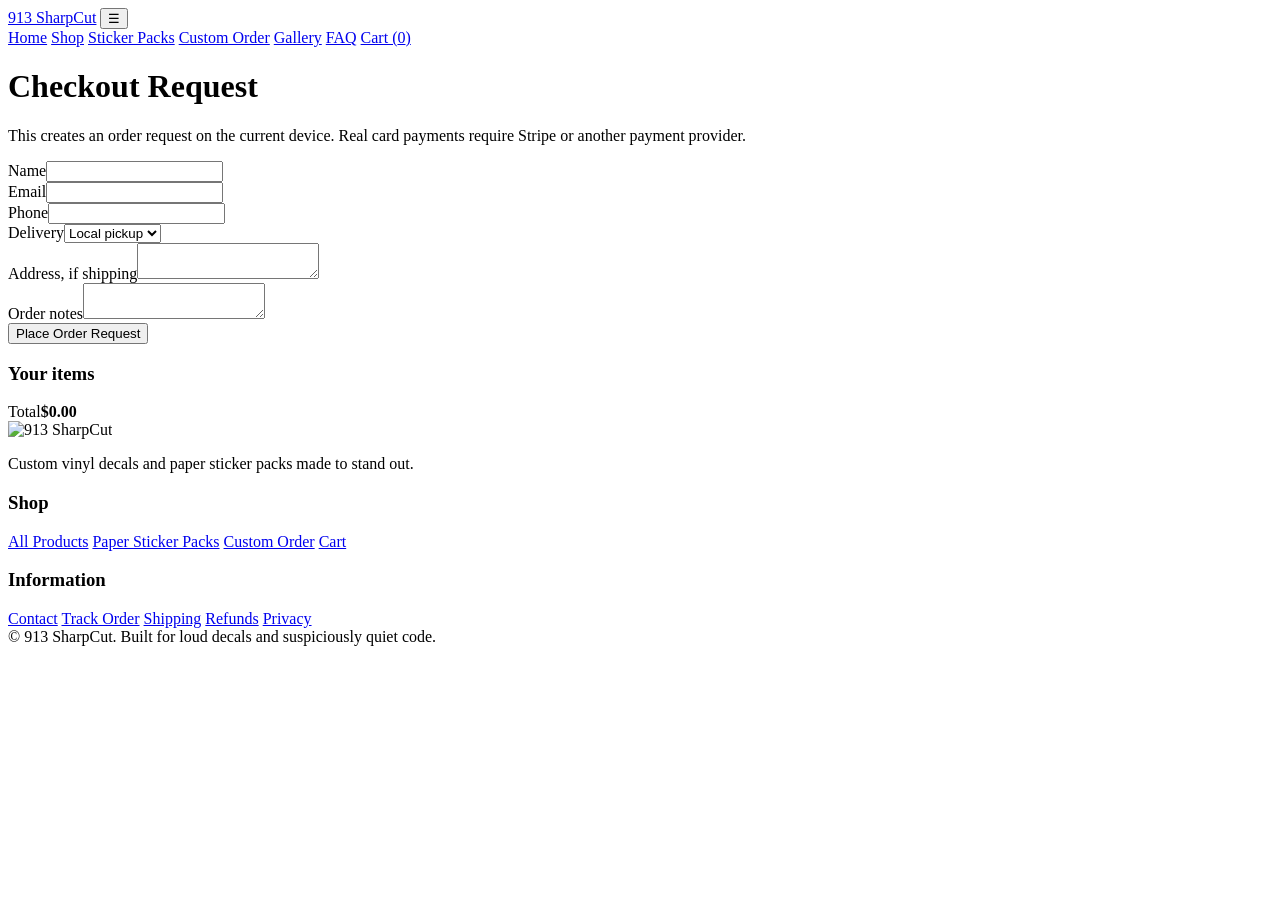
==== checkout.html @ c947712f "Add files via upload" ====
<!doctype html>
<html lang="en">
<head>
  <meta charset="utf-8">
  <meta name="viewport" content="width=device-width,initial-scale=1">
  <title>Checkout | 913 SharpCut</title>
  <meta name="description" content="Custom decals and paper sticker packs from 913 SharpCut.">
  <meta name="theme-color" content="#08090c">
  <link rel="icon" href="images/brand/913-sharpcut-logo.png">
  <link rel="stylesheet" href="css/style.css">
</head>
<body>

<header class="site-header">
  <div class="container nav-wrap">
    <a class="wordmark" href="index.html"><span class="pink">913</span> <span class="blue">SharpCut</span></a>
    <button class="menu-toggle" onclick="toggleMenu()" aria-label="Open navigation">☰</button>
    <nav class="main-nav" id="mainNav">
      <a href="index.html">Home</a>
      <a href="shop.html">Shop</a>
      <a href="sticker-packs.html">Sticker Packs</a>
      <a href="custom-order.html">Custom Order</a>
      <a href="gallery.html">Gallery</a>
      <a href="faq.html">FAQ</a>
      <a class="cart-link" href="cart.html">Cart (<span data-cart-count>0</span>)</a>
    </nav>
  </div>
</header>


<main class="section"><div class="container"><div class="section-heading"><h1>Checkout Request</h1><p>This creates an order request on the current device. Real card payments require Stripe or another payment provider.</p></div>
<div class="cart-layout">
<form class="card form-card" onsubmit="submitCheckout(event)">
<div class="form-grid">
<div class="form-group"><label>Name</label><input class="field" name="name" required></div>
<div class="form-group"><label>Email</label><input class="field" type="email" name="email" required></div>
<div class="form-group"><label>Phone</label><input class="field" name="phone"></div>
<div class="form-group"><label>Delivery</label><select name="fulfillment"><option>Local pickup</option><option>Shipping</option></select></div>
<div class="form-group full"><label>Address, if shipping</label><textarea name="address"></textarea></div>
<div class="form-group full"><label>Order notes</label><textarea name="notes"></textarea></div>
<div class="form-group full"><button class="btn btn-primary" type="submit">Place Order Request</button></div>
</div>
</form>
<aside class="card summary-card"><h3>Your items</h3><div id="checkoutItems"></div><div class="summary-line summary-total"><span>Total</span><strong id="checkoutTotal">$0.00</strong></div></aside>
</div></div></main>


<footer class="site-footer">
  <div class="container">
    <div class="footer-grid">
      <div>
        <img class="footer-logo" src="images/brand/913-sharpcut-logo.png" alt="913 SharpCut">
        <p style="color:var(--muted)">Custom vinyl decals and paper sticker packs made to stand out.</p>
      </div>
      <div>
        <h3>Shop</h3>
        <div class="footer-links">
          <a href="shop.html">All Products</a>
          <a href="sticker-packs.html">Paper Sticker Packs</a>
          <a href="custom-order.html">Custom Order</a>
          <a href="cart.html">Cart</a>
        </div>
      </div>
      <div>
        <h3>Information</h3>
        <div class="footer-links">
          <a href="contact.html">Contact</a>
          <a href="order-tracking.html">Track Order</a>
          <a href="shipping-policy.html">Shipping</a>
          <a href="refund-policy.html">Refunds</a>
          <a href="privacy.html">Privacy</a>
        </div>
      </div>
    </div>
    <div class="footer-bottom">© <span data-year></span> 913 SharpCut. Built for loud decals and suspiciously quiet code.</div>
  </div>
</footer>
<script src="js/app.js"></script>

</body>
</html>
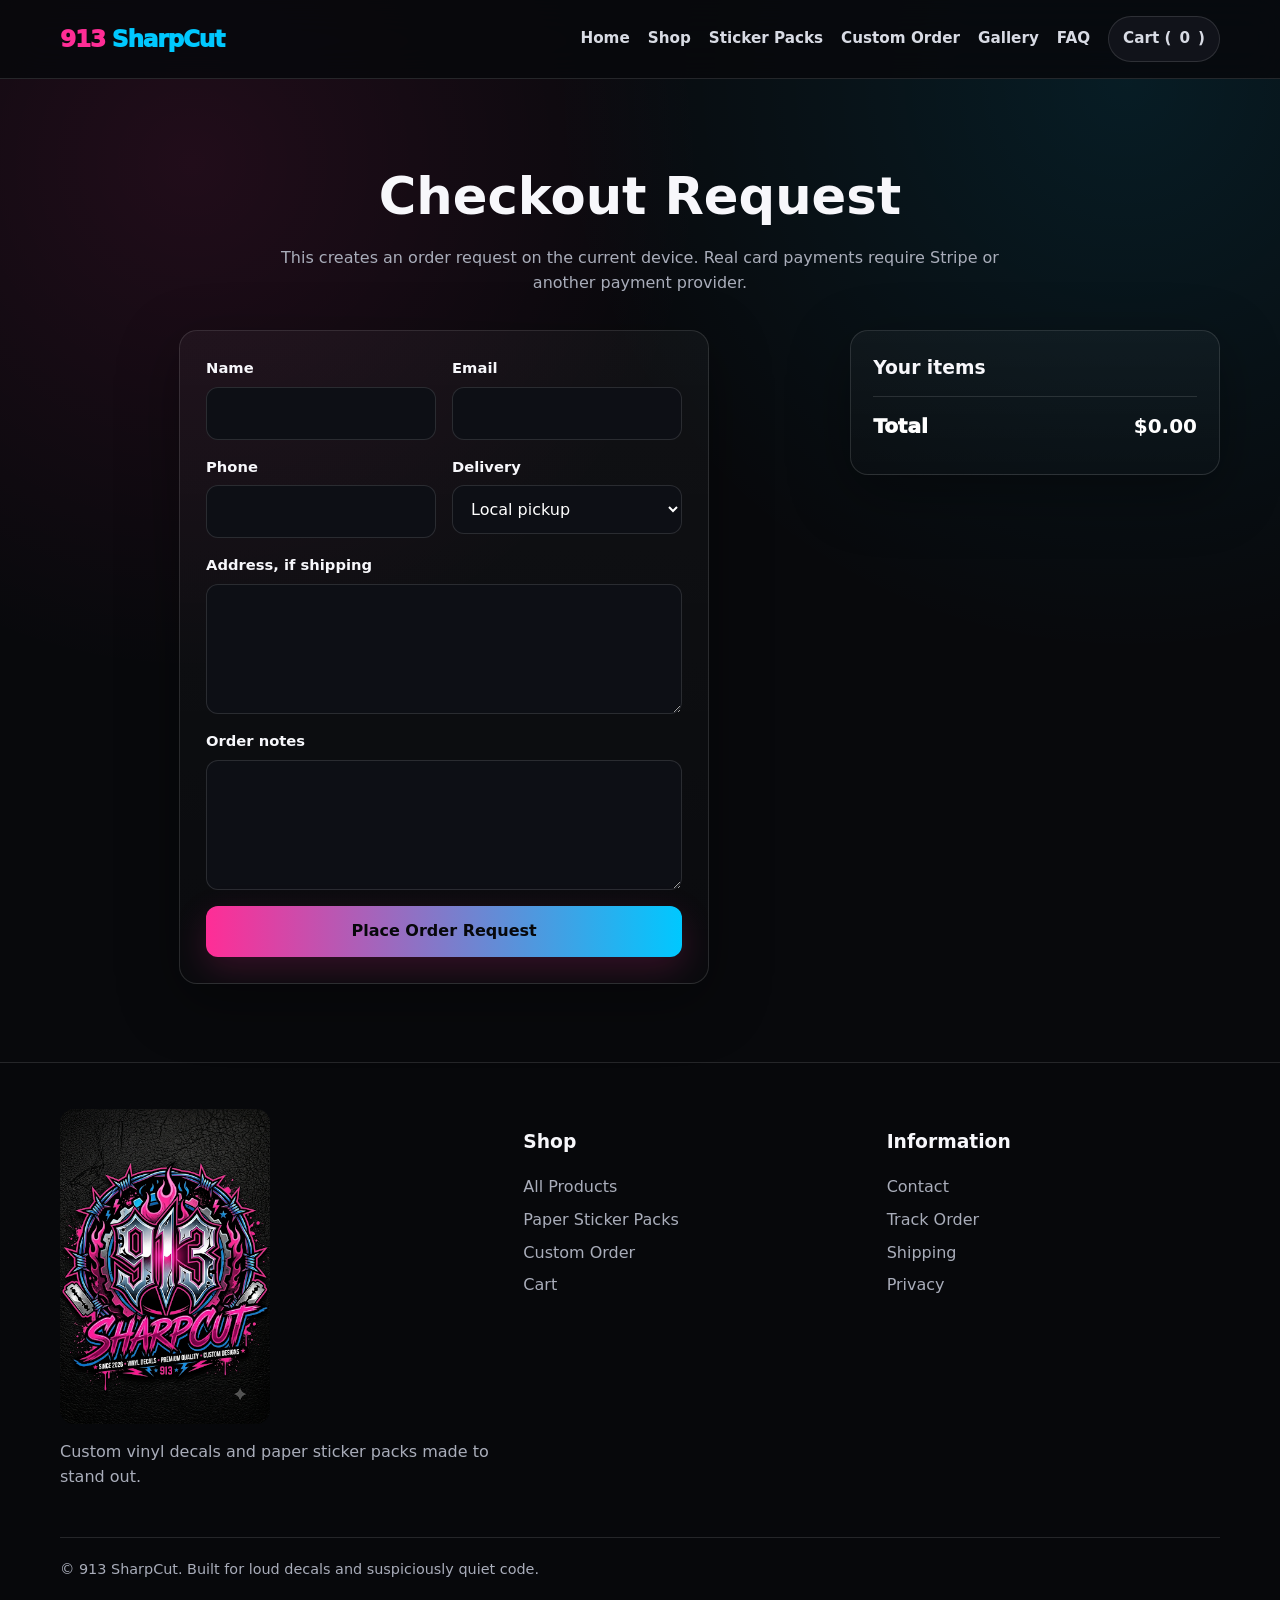
==== commit 8de15d68: "Update checkout.html" ====
--- a/checkout.html
+++ b/checkout.html
@@ -67,7 +67,6 @@
           <a href="contact.html">Contact</a>
           <a href="order-tracking.html">Track Order</a>
           <a href="shipping-policy.html">Shipping</a>
-          <a href="refund-policy.html">Refunds</a>
           <a href="privacy.html">Privacy</a>
         </div>
       </div>
--- a/css/style.css
+++ b/css/style.css
@@ -0,0 +1,193 @@
+:root {
+  --bg: #08090c;
+  --panel: #11131a;
+  --panel-2: #181b24;
+  --text: #f7f7fb;
+  --muted: #a9adba;
+  --pink: #ff2d96;
+  --blue: #00c8ff;
+  --border: rgba(255,255,255,.12);
+  --shadow: 0 18px 60px rgba(0,0,0,.35);
+}
+
+* { box-sizing: border-box; }
+html { scroll-behavior: smooth; }
+body {
+  margin: 0;
+  color: var(--text);
+  background:
+    radial-gradient(circle at 15% 10%, rgba(255,45,150,.10), transparent 28%),
+    radial-gradient(circle at 88% 5%, rgba(0,200,255,.10), transparent 30%),
+    var(--bg);
+  font-family: Inter, ui-sans-serif, system-ui, -apple-system, BlinkMacSystemFont, "Segoe UI", sans-serif;
+  line-height: 1.55;
+}
+img { max-width: 100%; display: block; }
+a { color: inherit; text-decoration: none; }
+button, input, select, textarea { font: inherit; }
+
+.container { width: min(1160px, calc(100% - 32px)); margin-inline: auto; }
+.section { padding: 78px 0; }
+.section-heading { text-align: center; margin-bottom: 34px; }
+.section-heading h1, .section-heading h2 { margin: 0 0 10px; font-size: clamp(2rem, 4vw, 3.5rem); }
+.section-heading p { margin: 0 auto; color: var(--muted); max-width: 720px; }
+
+.site-header {
+  position: sticky; top: 0; z-index: 50;
+  background: rgba(8,9,12,.86);
+  backdrop-filter: blur(18px);
+  border-bottom: 1px solid var(--border);
+}
+.nav-wrap { min-height: 78px; display: flex; align-items: center; justify-content: space-between; gap: 22px; }
+.wordmark { font-weight: 1000; letter-spacing: -.05em; font-size: 1.45rem; }
+.wordmark .pink { color: var(--pink); }
+.wordmark .blue { color: var(--blue); }
+.main-nav { display: flex; align-items: center; gap: 18px; }
+.main-nav a { color: #d8dbe4; font-weight: 750; font-size: .95rem; }
+.main-nav a:hover, .main-nav a.active { color: var(--pink); }
+.cart-link {
+  display: inline-flex; align-items: center; gap: 8px;
+  border: 1px solid var(--border); background: var(--panel);
+  padding: 10px 14px; border-radius: 999px; font-weight: 850;
+}
+.menu-toggle { display:none; background:none; border:0; color:white; font-size:1.8rem; }
+
+.hero { min-height: 82vh; display: grid; place-items: center; padding: 70px 0; overflow: hidden; }
+.hero-grid { display:grid; grid-template-columns: 1.05fr .95fr; align-items:center; gap: 44px; }
+.eyebrow { color: var(--blue); text-transform: uppercase; letter-spacing: .18em; font-weight: 900; font-size: .78rem; }
+.hero h1 { font-size: clamp(3.1rem, 7vw, 6.6rem); line-height: .92; margin: 14px 0 22px; letter-spacing: -.07em; }
+.gradient-text { background: linear-gradient(90deg, var(--pink), #ff5aba 45%, var(--blue)); -webkit-background-clip:text; color:transparent; }
+.hero p { color: var(--muted); font-size: 1.08rem; max-width: 590px; }
+.hero-logo {
+  padding: 18px; border-radius: 32px; border:1px solid var(--border);
+  background: linear-gradient(145deg, rgba(255,45,150,.12), rgba(0,200,255,.08));
+  box-shadow: var(--shadow);
+}
+.hero-logo img { width:100%; border-radius: 20px; }
+
+.button-row { display:flex; gap: 12px; flex-wrap: wrap; margin-top: 30px; }
+.btn {
+  border: 0; cursor: pointer; display:inline-flex; justify-content:center; align-items:center;
+  padding: 13px 20px; border-radius: 12px; font-weight: 900;
+  transition: transform .2s ease, box-shadow .2s ease, border-color .2s ease;
+}
+.btn:hover { transform: translateY(-2px); }
+.btn-primary { color:#07080b; background: linear-gradient(90deg, var(--pink), var(--blue)); box-shadow: 0 12px 34px rgba(255,45,150,.18); }
+.btn-secondary { background: var(--panel); border:1px solid var(--border); color:white; }
+.btn-danger { background:#34131f; color:#ff94b9; border:1px solid rgba(255,45,150,.3); }
+
+.trust-strip { display:grid; grid-template-columns:repeat(4,1fr); border:1px solid var(--border); border-radius:18px; overflow:hidden; background:var(--panel); }
+.trust-strip div { padding:20px; text-align:center; font-weight:850; border-right:1px solid var(--border); }
+.trust-strip div:last-child { border-right:0; }
+
+.grid-3 { display:grid; grid-template-columns:repeat(3,1fr); gap:20px; }
+.grid-4 { display:grid; grid-template-columns:repeat(4,1fr); gap:20px; }
+.card {
+  background: linear-gradient(180deg, rgba(255,255,255,.035), rgba(255,255,255,.012));
+  border:1px solid var(--border); border-radius:18px; overflow:hidden; box-shadow:var(--shadow);
+}
+.card-body { padding:20px; }
+.card h3 { margin:0 0 8px; }
+.card p { color:var(--muted); margin:0; }
+.icon-card { padding:26px; }
+.icon-card strong { display:block; font-size:1.1rem; margin:10px 0 6px; }
+.icon-bubble { width:44px;height:44px;border-radius:13px;display:grid;place-items:center;background:linear-gradient(135deg,var(--pink),var(--blue));color:#08090c;font-weight:1000; }
+
+.product-card { display:flex; flex-direction:column; }
+.product-card img { width:100%; aspect-ratio:1/1; object-fit:cover; background:#fff; }
+.product-card .card-body { display:flex; flex-direction:column; gap:12px; flex:1; }
+.price { font-size:1.25rem; font-weight:1000; color:var(--blue); }
+.badge { display:inline-block; width:max-content; padding:5px 9px; border-radius:999px; color:#fff; background:rgba(255,45,150,.18); border:1px solid rgba(255,45,150,.35); font-size:.76rem; font-weight:900; }
+.product-actions { margin-top:auto; }
+
+.shop-toolbar {
+  display:grid; grid-template-columns:1fr auto; gap:12px; margin-bottom:24px;
+}
+.search, .field, select, textarea {
+  width:100%; color:white; background:#0d0f15; border:1px solid var(--border);
+  border-radius:12px; padding:13px 14px; outline:none;
+}
+.search:focus, .field:focus, select:focus, textarea:focus { border-color:var(--blue); }
+.filter-group { display:flex; flex-wrap:wrap; gap:8px; }
+.filter-btn { background:var(--panel);color:white;border:1px solid var(--border);padding:11px 14px;border-radius:999px;cursor:pointer;font-weight:850; }
+.filter-btn.active { color:#08090c;background:linear-gradient(90deg,var(--pink),var(--blue)); }
+
+.form-card { max-width:820px; margin:auto; padding:26px; }
+.form-grid { display:grid; grid-template-columns:1fr 1fr; gap:16px; }
+.form-group { display:flex; flex-direction:column; gap:7px; }
+.form-group.full { grid-column:1/-1; }
+label { font-weight:850; font-size:.92rem; }
+textarea { min-height:130px; resize:vertical; }
+.notice { padding:16px;border-radius:12px;background:rgba(0,200,255,.08);border:1px solid rgba(0,200,255,.25);color:#d6f7ff; }
+
+.pack-builder { display:grid; grid-template-columns:1fr 1fr; gap:20px; align-items:start; }
+.pack-summary { position:sticky; top:100px; padding:24px; }
+.swatches { display:flex; gap:12px; flex-wrap:wrap; }
+.swatch input { position:absolute; opacity:0; pointer-events:none; }
+.swatch span {
+  display:grid;place-items:center;width:62px;height:62px;border-radius:15px;border:3px solid transparent;
+  font-weight:900;font-size:.75rem;text-transform:uppercase;cursor:pointer;
+}
+.swatch input:checked + span { border-color:white; box-shadow:0 0 0 3px var(--blue); }
+.swatch-pink { background:#ff2d96; }
+.swatch-blue { background:#00aeea; color:#061019; }
+.swatch-black { background:#050505; border:1px solid #444!important; }
+
+.cart-layout { display:grid; grid-template-columns:1.35fr .65fr; gap:22px; align-items:start; }
+.cart-list { display:grid; gap:14px; }
+.cart-item { display:grid;grid-template-columns:82px 1fr auto;gap:14px;align-items:center;padding:14px;background:var(--panel);border:1px solid var(--border);border-radius:16px; }
+.cart-item img { width:82px;height:82px;object-fit:cover;border-radius:11px;background:#fff; }
+.summary-card { position:sticky;top:100px;padding:22px; }
+.summary-line { display:flex;justify-content:space-between;gap:10px;margin:10px 0;color:var(--muted); }
+.summary-total { color:white;font-size:1.25rem;font-weight:1000;border-top:1px solid var(--border);padding-top:14px;margin-top:14px; }
+
+.gallery-grid { columns:3 280px; column-gap:16px; }
+.gallery-grid img { width:100%; margin-bottom:16px; border-radius:16px; border:1px solid var(--border); background:#fff; }
+
+.faq { max-width:850px;margin:auto;display:grid;gap:12px; }
+details { background:var(--panel);border:1px solid var(--border);border-radius:14px;padding:17px 19px; }
+summary { cursor:pointer;font-weight:900; }
+details p { color:var(--muted); }
+
+.policy { max-width:860px;margin:auto; }
+.policy h2 { margin-top:32px; }
+.policy p, .policy li { color:var(--muted); }
+
+.site-footer { border-top:1px solid var(--border); padding:46px 0; background:#07080b; }
+.footer-grid { display:grid;grid-template-columns:1.3fr 1fr 1fr;gap:30px; }
+.footer-logo { width:210px;border-radius:14px;margin-bottom:16px; }
+.footer-links { display:grid;gap:8px;color:var(--muted); }
+.footer-bottom { margin-top:32px;padding-top:20px;border-top:1px solid var(--border);color:var(--muted);font-size:.9rem; }
+
+.empty-state { text-align:center;padding:45px 20px;background:var(--panel);border:1px dashed var(--border);border-radius:16px;color:var(--muted); }
+.hidden { display:none!important; }
+
+@media (max-width: 900px) {
+  .menu-toggle { display:block; }
+  .main-nav {
+    display:none; position:absolute; left:16px; right:16px; top:70px;
+    flex-direction:column;align-items:stretch;padding:16px;background:#0d0f15;border:1px solid var(--border);border-radius:16px;
+  }
+  .main-nav.open { display:flex; }
+  .hero-grid,.pack-builder,.cart-layout,.footer-grid { grid-template-columns:1fr; }
+  .hero { min-height:auto; }
+  .hero-logo { order:-1; max-width:520px; margin:auto; }
+  .grid-4 { grid-template-columns:repeat(2,1fr); }
+  .grid-3 { grid-template-columns:1fr; }
+  .trust-strip { grid-template-columns:1fr 1fr; }
+  .trust-strip div:nth-child(2) { border-right:0; }
+  .trust-strip div { border-bottom:1px solid var(--border); }
+  .form-grid { grid-template-columns:1fr; }
+  .form-group.full { grid-column:auto; }
+  .shop-toolbar { grid-template-columns:1fr; }
+  .pack-summary,.summary-card { position:static; }
+}
+@media (max-width: 560px) {
+  .grid-4 { grid-template-columns:1fr; }
+  .trust-strip { grid-template-columns:1fr; }
+  .trust-strip div { border-right:0; }
+  .cart-item { grid-template-columns:64px 1fr; }
+  .cart-item img { width:64px;height:64px; }
+  .cart-item .remove { grid-column:2; justify-self:start; }
+  .section { padding:58px 0; }
+}
